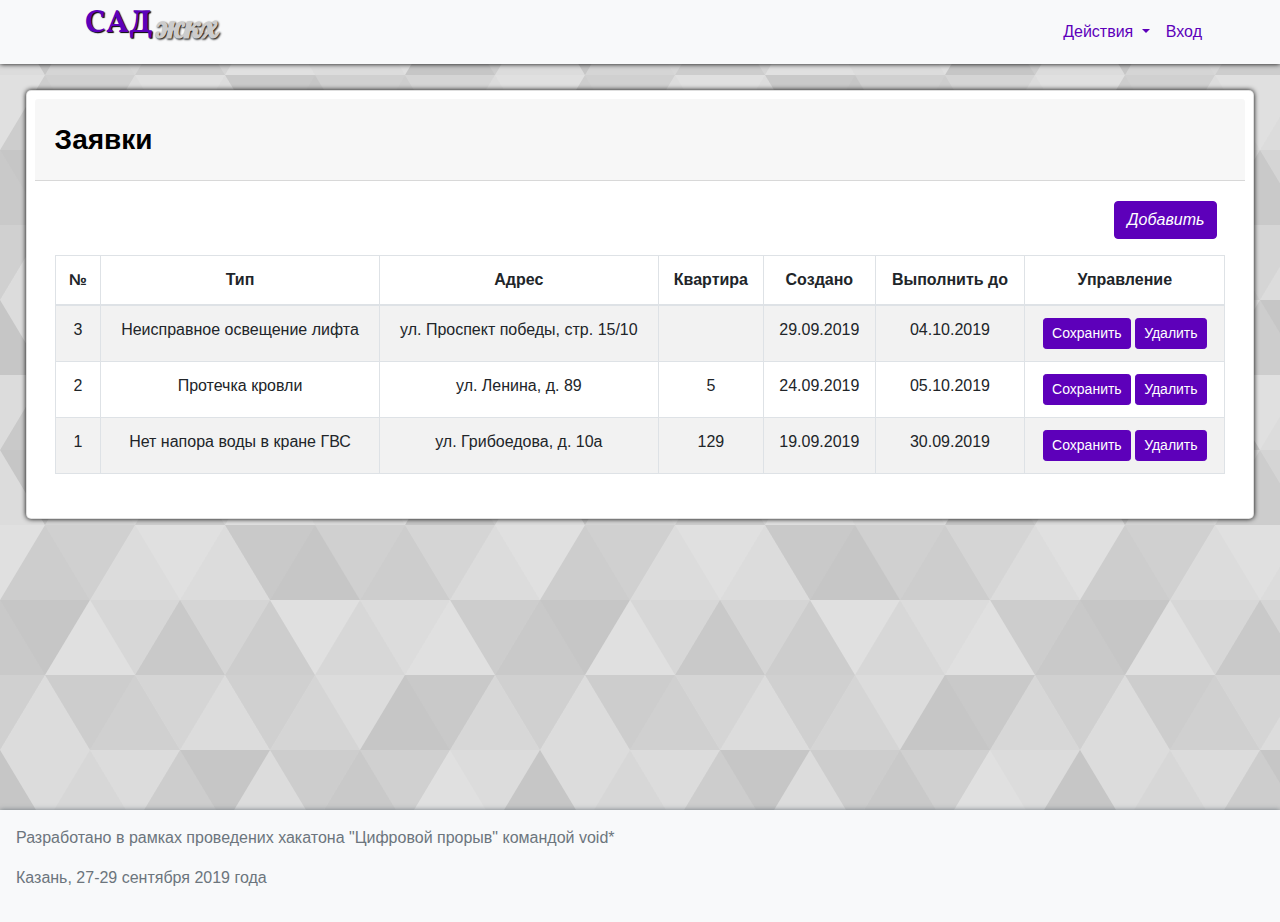
==== table.html @ de5fb9df "json&table" ====
<!DOCTYPE html>
<html lang="ru">
<head>
  <meta charset="UTF-8">
  <meta name="viewport" content="width=device-width, initial-scale=1.0">
  <link href="https://fonts.googleapis.com/css?family=Vollkorn|Pattaya&display=swap" rel="stylesheet"> 
  <link rel="stylesheet" href="css/bootstrap.css"/>
  <link rel="stylesheet" href="css/main.css"/>
  <title>Тестовая страница</title>
  <script src="socket.js"></script>
  <script>
    var serverAddress = "ws://echo.websocket.org";
  </script>
</head>

<body>
<!-- HEADER.begin -->
  <header class="navbar bg-light navbar-expand flex-column flex-md-row bd-navbar m-0 p-0">
    <div class="container">
      <span class="col-7 col-sm-8 header-container m-0">
        <a href="lochalhost/#/" class="navbar-brand float-left m-0 p-0" data-test-id="header-home">
        <label class="row logo-dsgn m-0 p-0">
        	САД
        	<div class="m-0 p-0">
        <label class="post-logo-dsgn p-1" >
        	жкх
        </label>
    </div>
        </label>
        </a>
      </span>
      <ul class="navbar-nav nav-flex-icons ml-auto">
        <li class="nav-item dropdown">
          <a class="nav-link dropdown-toggle" href="#" id="navbarDropdownMenuLink" data-toggle="dropdown"
            aria-haspopup="true" aria-expanded="false">
            Действия
          </a>
          <div class="dropdown-menu" aria-labelledby="navbarDropdownMenuLink">
            <a class="dropdown-item" href="#">Action</a>
            <a class="dropdown-item" href="#">Another action</a>
            <a class="dropdown-item" href="#">Something else here</a>
          </div>
        </li>

        <li class="nav-item"><a href="lochalhost/#/" class="nav-link">Вход</a></li>
      </ul>
    </div>
    </nav>
  </header>
  <!-- HEADER.end -->

<!-- Editable table -->
<div class="card p-2 table_background">
  <h3 class="card-header text-left font-weight-bold py-4">Заявки</h3>
  <div class="card-body">
    <div id="table" class="table-editable">
      <span class="table-add float-right mb-3 mr-2"><a href="#!" class="text-success"><i
            class="btn" aria-hidden="true">Добавить</i></a></span>
      <table class="table table-bordered table-responsive-md table-striped text-center">
        <thead>
          <tr>
            <th class="text-center">№</th>
            <th class="text-center">Тип</th>
            <th class="text-center">Адрес</th>
            <th class="text-center">Квартира</th>
            <th class="text-center">Создано</th>
            <th class="text-center">Выполнить до</th>
            <th class="text-center">Управление</th>
          </tr>
        </thead>
        <tbody>
        </tbody>
      </table>
    </div>
  </div>
</div>
<!-- Editable table -->

  <!-- FOOTER.begin -->

  <footer class="bd-footer footer-dsgn text-muted bg-light my-100">
    <div class="bg-light container-fluid p-3 p-md-3">        
      <p>Разработано в рамках проведених хакатона "Цифровой прорыв" командой <strong>void*</strong>
        <p>Казань, 27-29 сентября 2019 года</p>
    </div>
  </footer>
  <!-- FOOTER.end -->
  <script src="https://code.jquery.com/jquery-3.3.1.slim.min.js"
    integrity="sha384-q8i/X+965DzO0rT7abK41JStQIAqVgRVzpbzo5smXKp4YfRvH+8abtTE1Pi6jizo"
    crossorigin="anonymous"></script>
  <script src="https://cdnjs.cloudflare.com/ajax/libs/popper.js/1.14.7/umd/popper.min.js"
    integrity="sha384-UO2eT0CpHqdSJQ6hJty5KVphtPhzWj9WO1clHTMGa3JDZwrnQq4sF86dIHNDz0W1"
    crossorigin="anonymous"></script>
  <script src="https://stackpath.bootstrapcdn.com/bootstrap/4.3.1/js/bootstrap.min.js"
    integrity="sha384-JjSmVgyd0p3pXB1rRibZUAYoIIy6OrQ6VrjIEaFf/nJGzIxFDsf4x0xIM+B07jRM"
    crossorigin="anonymous"></script>
</body>
<script language="JavaScript" type="text/javascript" src="js/cookie.js"></script>
<script language="JavaScript" type="text/javascript" src="js/cookied_color_themes.js"></script>
<script language="JavaScript" type="text/javascript" src="js/main.js"></script>
<script language="JavaScript" type="text/javascript" src="js/table.js"></script>
</html>
---- css/main.css ----
:root
{
	--background-color:;
	--background-image:;
	--main-colorful-color: #5d00ba;
	--colorful-accent: #cccccc;
	--main-hover-color: #ffffff;
	--forgebackground: #ffffff;
	--target-text-color: #000000;
	--soft-background-color: #dcdcdc;
}

html 
{
    position: relative;
    min-height: 100%;
}

body 
{
	margin-bottom: 10vh;
	height: 100%;
	font-weight: 300;
	font-size: 16px;
	color: #000000;

	--webkit-font-smoothing: antialiased;
	--webkit-overflow-scroling: touch;

	margin-top: 0%;
	background-color: var(--background-color);
	background-image: var(--background-image);
	background-attachment: fixed;
	background-size: cover;
}

.dropdown-menu a:hover
{
    color: var(--main-colorful-color);
    background-color: var(--soft-background-color);
    box-shadow: 0 0 5px 0;
}

.footer-dsgn
{
	box-shadow: 0 0 5px 0;
	position: absolute;
    bottom: 0;
    width: 100%;
    height: 10vh;
}

.logo-dsgn
{
	font-family: 'Vollkorn';
	color: var(--main-colorful-color);
	font-weight: bold;
	font-size: 32px;
	margin-right: 0;
	padding-right: 0; 
	text-shadow: 1px 1px 1px #000;;
}

.post-logo-dsgn
{
	font-family: 'Pattaya';
	color: var(--colorful-accent);
	font-weight: bold;
	font-size: 32px;
	text-shadow: 1px 1px 2px #000;;
}

.btn
{
	color: var(--forgebackground);
	background-color: var(--main-colorful-color);
	border-color: var(--main-colorful-color);
}

.btn:hover,
.btn:focus,
.btn:visited
{
	background-color: var(--main-hover-color);
	border-color: var(--main-hover-color);
	color: var(--target-text-color);
	box-shadow: 0 0 5px 0 var(--main-colorful-color);
}

a
{
	color: var(--main-colorful-color);
}

a:hover
{
	color: var(--target-text-color);
}

textarea
{
	box-shadow: 0 0 5px 0;
	color: var(--target-text-color);
}

.navbar
{
	box-shadow: 0 0 5px 0;
}

.form-control:focus
{
    box-shadow: 0 0 5px 0;
	color: var(--target-text-color);
	border: none;
}

.table_background
{
	margin-top: 2%;
	margin-left: 2%;
	margin-right: 2%;
	box-shadow: 0 0 5px 0;
	background-color: var(--forgebackground);
    border-radius: 5px;
}
.pt-3-half {
padding-top: 1.4rem;margin-bottom: 10vh;
}
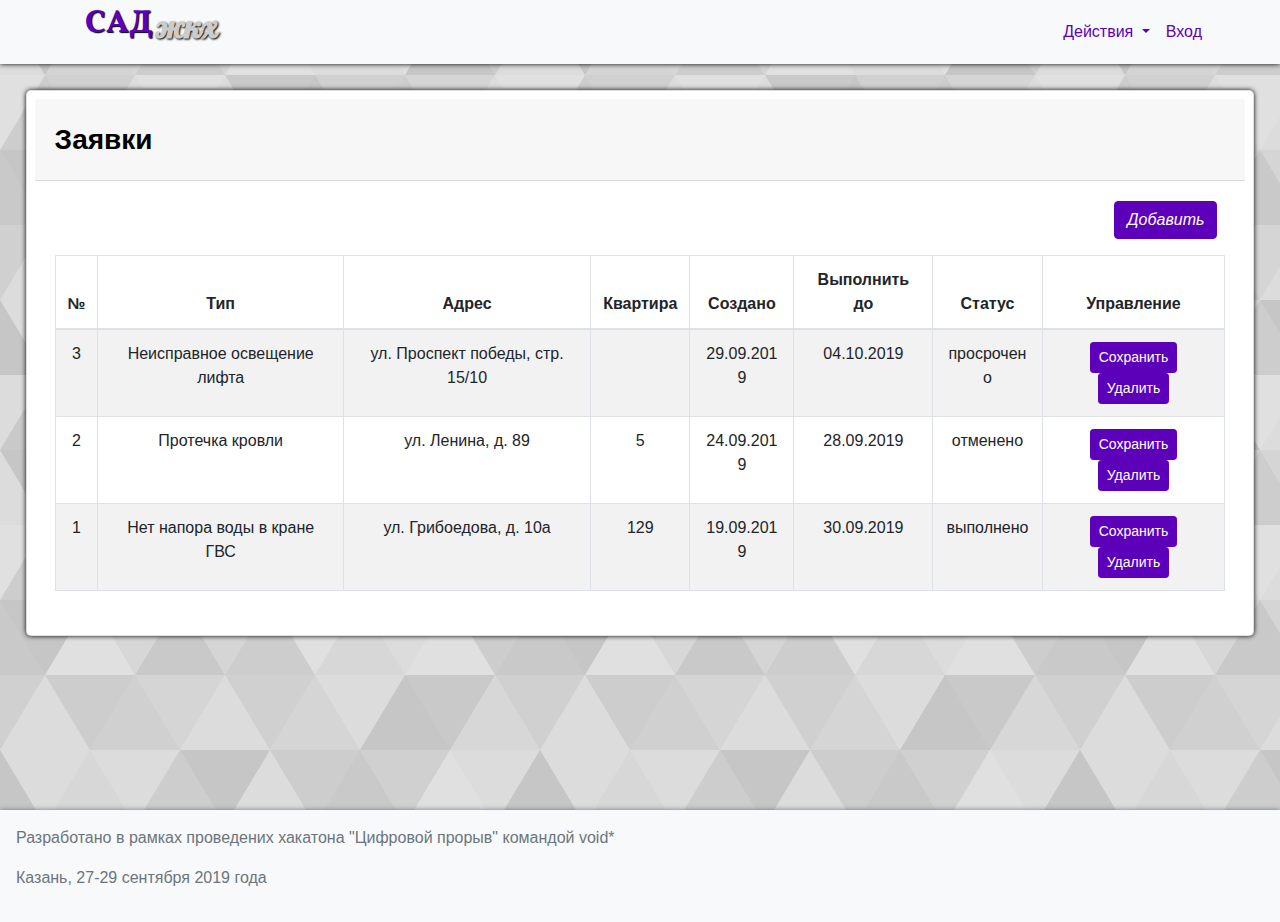
==== commit 0c27395f: "json fix" ====
--- a/table.html
+++ b/table.html
@@ -65,6 +65,7 @@
             <th class="text-center">Квартира</th>
             <th class="text-center">Создано</th>
             <th class="text-center">Выполнить до</th>
+            <th class="text-center">Статус</th>
             <th class="text-center">Управление</th>
           </tr>
         </thead>
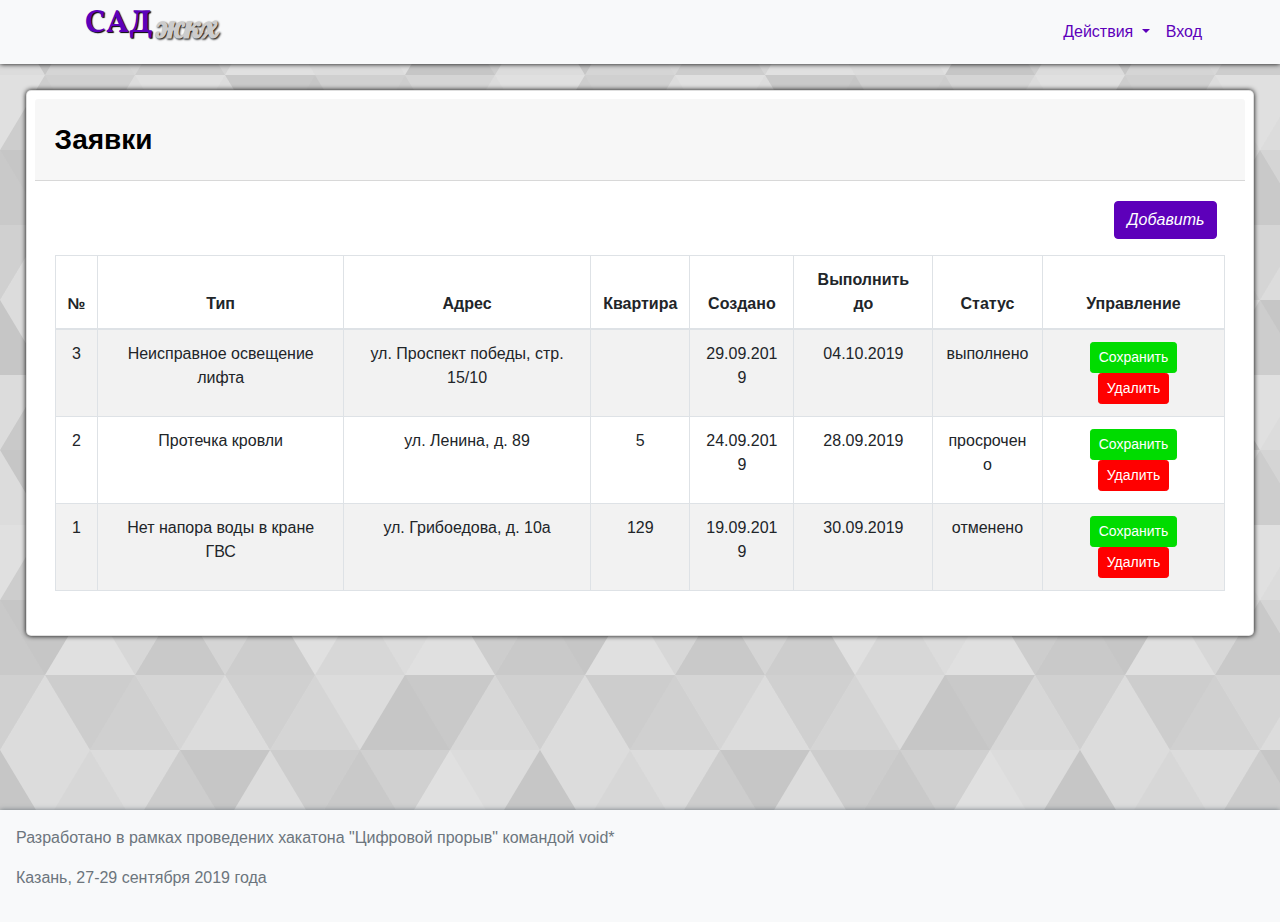
==== commit ce7a5b08: "complete" ====
--- a/table.html
+++ b/table.html
@@ -6,7 +6,7 @@
   <link href="https://fonts.googleapis.com/css?family=Vollkorn|Pattaya&display=swap" rel="stylesheet"> 
   <link rel="stylesheet" href="css/bootstrap.css"/>
   <link rel="stylesheet" href="css/main.css"/>
-  <title>Тестовая страница</title>
+  <title>Заявки на обслуживание</title>
   <script src="socket.js"></script>
   <script>
     var serverAddress = "ws://echo.websocket.org";
--- a/css/main.css
+++ b/css/main.css
@@ -8,6 +8,9 @@
 	--forgebackground: #ffffff;
 	--target-text-color: #000000;
 	--soft-background-color: #dcdcdc;
+	--danger-color: #ff0000;
+	--calm-color: #00dc00;
+	--warning-color: #ffff00;
 }
 
 html 
@@ -76,7 +79,6 @@
 	background-color: var(--main-colorful-color);
 	border-color: var(--main-colorful-color);
 }
-
 .btn:hover,
 .btn:focus,
 .btn:visited
@@ -85,6 +87,54 @@
 	border-color: var(--main-hover-color);
 	color: var(--target-text-color);
 	box-shadow: 0 0 5px 0 var(--main-colorful-color);
+}
+
+.btn-danger
+{
+	color: var(--forgebackground);
+	background-color: var(--danger-color);
+	border-color: var(--danger-color);
+}
+.btn-danger:hover,
+.btn-danger:focus,
+.btn-danger:visited
+{
+	background-color: var(--main-hover-color);
+	border-color: var(--main-hover-color);
+	color: var(--target-text-color);
+	box-shadow: 0 0 5px 0 var(--danger-color);
+}
+
+.btn-calm
+{
+	color: var(--forgebackground);
+	background-color: var(--calm-color);
+	border-color: var(--calm-color);
+}
+.btn-calm:hover,
+.btn-calm:focus,
+.btn-calm:visited
+{
+	background-color: var(--main-hover-color);
+	border-color: var(--main-hover-color);
+	color: var(--target-text-color);
+	box-shadow: 0 0 5px 0 var(--calm-color);
+}
+
+.btn-warning
+{
+	color: var(--target-text-color);
+	background-color: var(--warning-color);
+	border-color: var(--warning-color);
+}
+.btn-warning:hover,
+.btn-warning:focus,
+.btn-warning:visited
+{
+	background-color: var(--main-hover-color);
+	border-color: var(--main-hover-color);
+	color: var(--target-text-color);
+	box-shadow: 0 0 5px 3px var(--warning-color);
 }
 
 a
